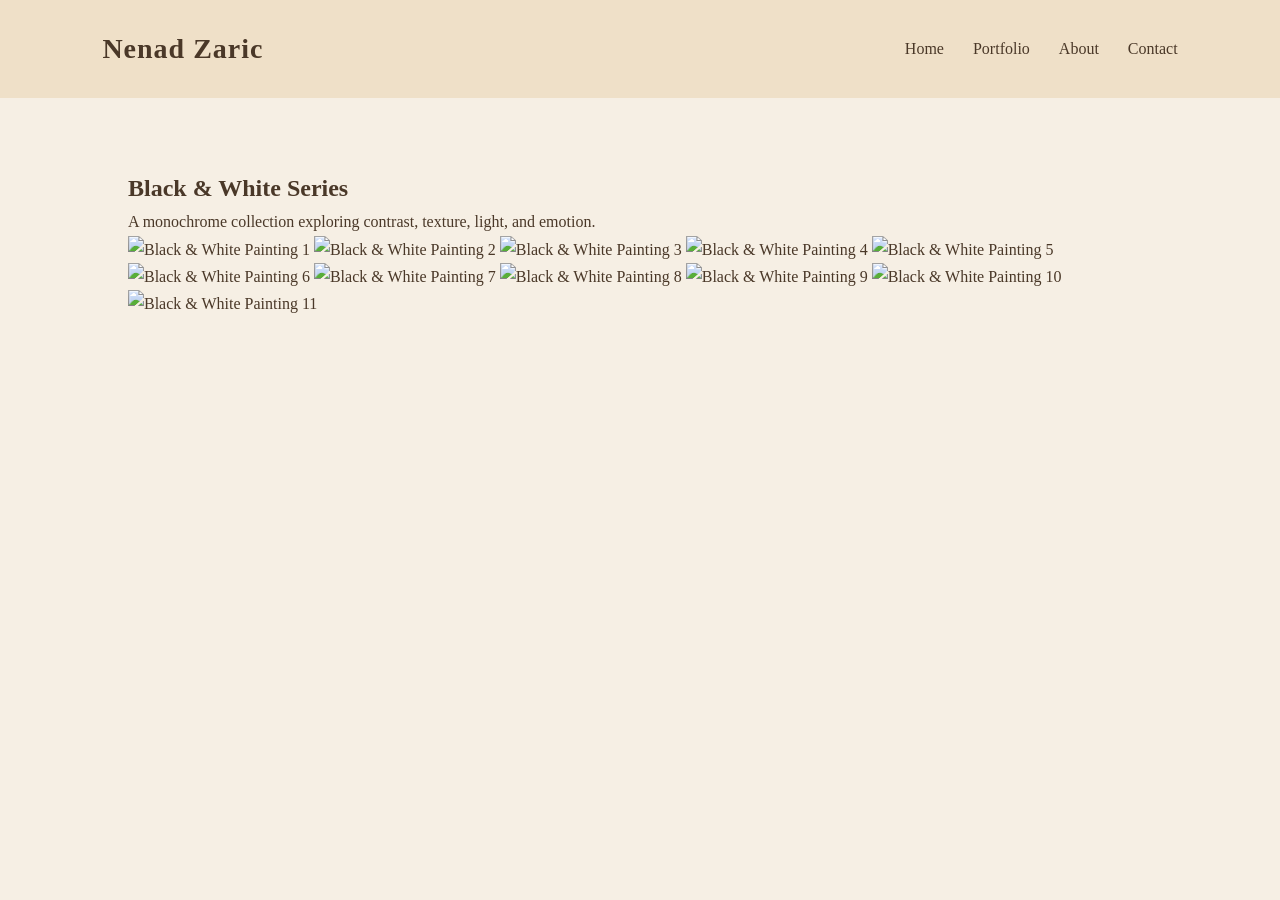
==== black-white-series.html @ bba8cdf8 "Rename images/black-white-series.html to black-white-series.html" ====
<!DOCTYPE html>
<html lang="en">
<head>
    <meta charset="UTF-8">
    <meta name="viewport" content="width=device-width, initial-scale=1.0">
    <title>Black & White Series | Nenad Zaric</title>
    <link rel="stylesheet" href="style.css">
</head>

<body>

<header>
    <nav>
        <h2>Nenad Zaric</h2>
        <div>
            <a href="index.html">Home</a>
            <a href="index.html#portfolio">Portfolio</a>
            <a href="index.html#about">About</a>
            <a href="index.html#contact">Contact</a>
        </div>
    </nav>
</header>

<section>

<h1>Black & White Series</h1>

<p>
A monochrome collection exploring contrast, texture, light, and emotion.
</p>

<div class="gallery">

    <img src="blackwhite1.jpg" alt="Black & White Painting 1">
    <img src="blackwhite2.jpg" alt="Black & White Painting 2">
    <img src="blackwhite3.jpg" alt="Black & White Painting 3">
    <img src="blackwhite4.jpg" alt="Black & White Painting 4">
    <img src="blackwhite5.jpg" alt="Black & White Painting 5">
    <img src="blackwhite6.jpg" alt="Black & White Painting 6">
    <img src="blackwhite7.jpg" alt="Black & White Painting 7">
    <img src="blackwhite8.jpg" alt="Black & White Painting 8">
    <img src="blackwhite9.jpg" alt="Black & White Painting 9">
    <img src="blackwhite10.jpg" alt="Black & White Painting 10">
    <img src="blackwhite11.jpg" alt="Black & White Painting 11">

</div>

</section>

</body>
</html>
---- style.css ----
* {
    margin: 0;
    padding: 0;
    box-sizing: border-box;
}

body {
    font-family: "Georgia", serif;
    background-color: #f6efe4;
    color: #4a3828;
    line-height: 1.7;
}

header {
    background-color: #efe0c8;
    padding: 25px 8%;
}

nav {
    display: flex;
    justify-content: space-between;
    align-items: center;
}

nav h2 {
    font-size: 28px;
    letter-spacing: 1px;
}

nav a {
    text-decoration: none;
    color: #4a3828;
    margin-left: 25px;
    font-size: 16px;
}

nav a:hover {
    color: #9b7653;
}


.hero {
    display: flex;
    align-items: center;
    gap: 60px;
    padding: 80px 10%;
    min-height: 80vh;
}

.artist-image img {
    width: 380px;
    height: 500px;
    object-fit: cover;
    border-radius: 5px;
}

.hero-text {
    max-width: 550px;
}

.hero-text h1 {
    font-size: 55px;
    margin-bottom: 20px;
}

.hero-text h3 {
    font-size: 24px;
    font-weight: normal;
    margin-bottom: 25px;
}

.hero-text p {
    margin-bottom: 20px;
}


.featured {
    display: flex;
    justify-content: center;
    gap: 30px;
    padding: 50px 10%;
}

.featured img {
    width: 350px;
    height: 350px;
    object-fit: cover;
}


section {
    padding: 70px 10%;
}


section h2 {
    text-align: center;
    font-size: 40px;
    margin-bottom: 40px;
}


.projects {
    display: flex;
    gap: 30px;
    justify-content: center;
}


.card {
    background-color: #fffaf2;
    padding: 35px;
    width: 300px;
    text-align: center;
    border: 1px solid #ddc7a5;
}


.card h3 {
    margin-bottom: 15px;
}


#about {
    background-color: #efe0c8;
}


#about p {
    max-width: 800px;
    margin: auto;
    text-align: center;
}


form {
    max-width: 600px;
    margin: auto;
    display: flex;
    flex-direction: column;
    gap: 15px;
}


input, textarea {
    padding: 15px;
    border: 1px solid #cbb08a;
    font-family: inherit;
}


textarea {
    height: 150px;
}


button {
    background-color: #8b6545;
    color: white;
    padding: 15px;
    border: none;
    cursor: pointer;
}


button:hover {
    background-color: #6e4d34;
}


@media (max-width: 900px) {

    .hero {
        flex-direction: column;
        text-align: center;
    }

    nav {
        flex-direction: column;
        gap: 20px;
    }

    .projects,
    .featured {
        flex-direction: column;
        align-items: center;
    }

    .artist-image img {
        width: 90%;
    }
}
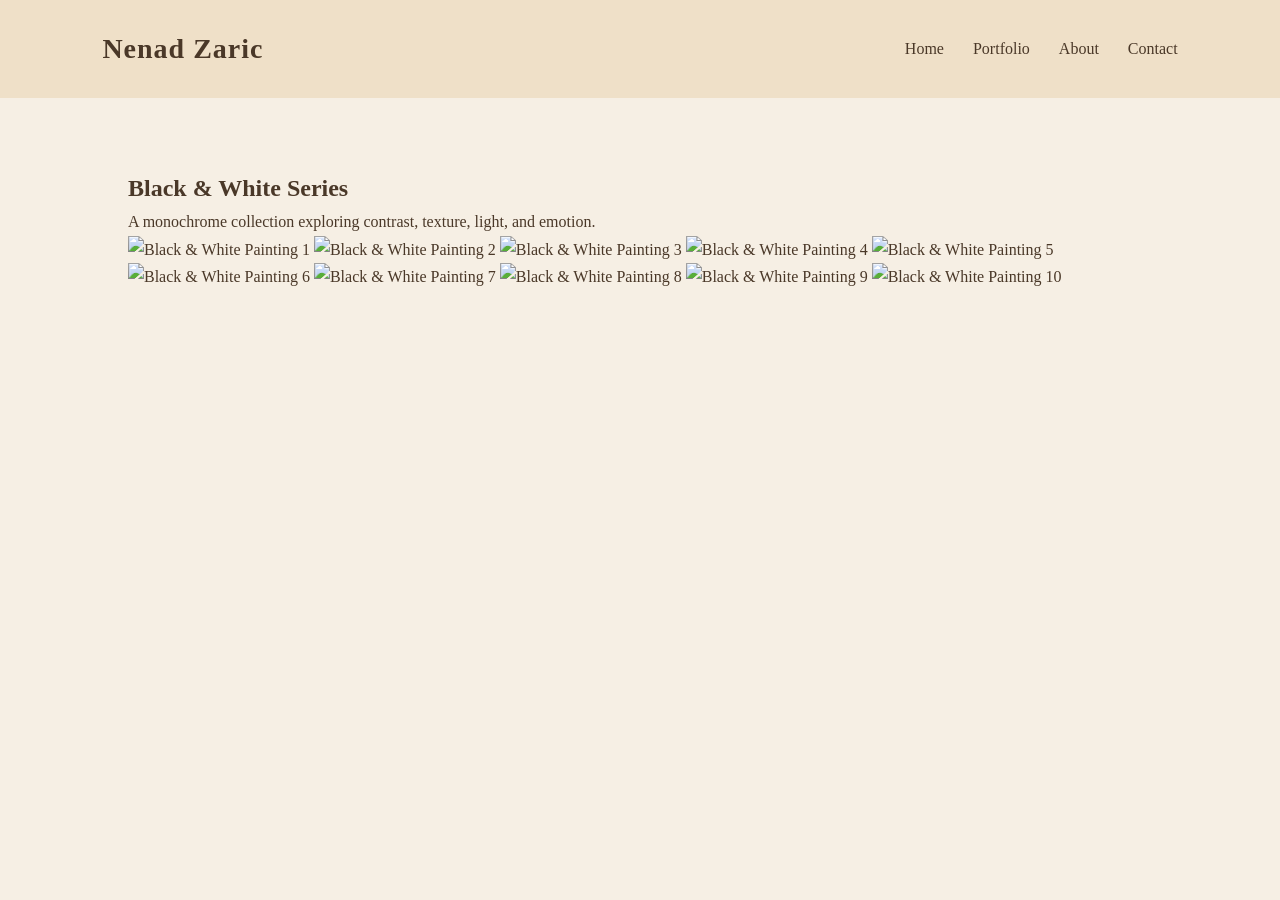
==== commit e43f1435: "Update black-white-series.html" ====
--- a/black-white-series.html
+++ b/black-white-series.html
@@ -31,17 +31,17 @@
 
 <div class="gallery">
 
-    <img src="blackwhite1.jpg" alt="Black & White Painting 1">
-    <img src="blackwhite2.jpg" alt="Black & White Painting 2">
-    <img src="blackwhite3.jpg" alt="Black & White Painting 3">
-    <img src="blackwhite4.jpg" alt="Black & White Painting 4">
-    <img src="blackwhite5.jpg" alt="Black & White Painting 5">
-    <img src="blackwhite6.jpg" alt="Black & White Painting 6">
-    <img src="blackwhite7.jpg" alt="Black & White Painting 7">
-    <img src="blackwhite8.jpg" alt="Black & White Painting 8">
-    <img src="blackwhite9.jpg" alt="Black & White Painting 9">
-    <img src="blackwhite10.jpg" alt="Black & White Painting 10">
-    <img src="blackwhite11.jpg" alt="Black & White Painting 11">
+    <img src="bw1.jpg" alt="Black & White Painting 1">
+    <img src="bw10.jpg" alt="Black & White Painting 2">
+    <img src="bw11.jpg" alt="Black & White Painting 3">
+    <img src="bw12.jpg" alt="Black & White Painting 4">
+    <img src="bw13.jpg" alt="Black & White Painting 5">
+    <img src="bw5.jpg" alt="Black & White Painting 6">
+    <img src="bw6.jpg" alt="Black & White Painting 7">
+    <img src="bw7.jpg" alt="Black & White Painting 8">
+    <img src="bw8.jpg" alt="Black & White Painting 9">
+    <img src="bw9.jpg" alt="Black & White Painting 10">
+    
 
 </div>
 
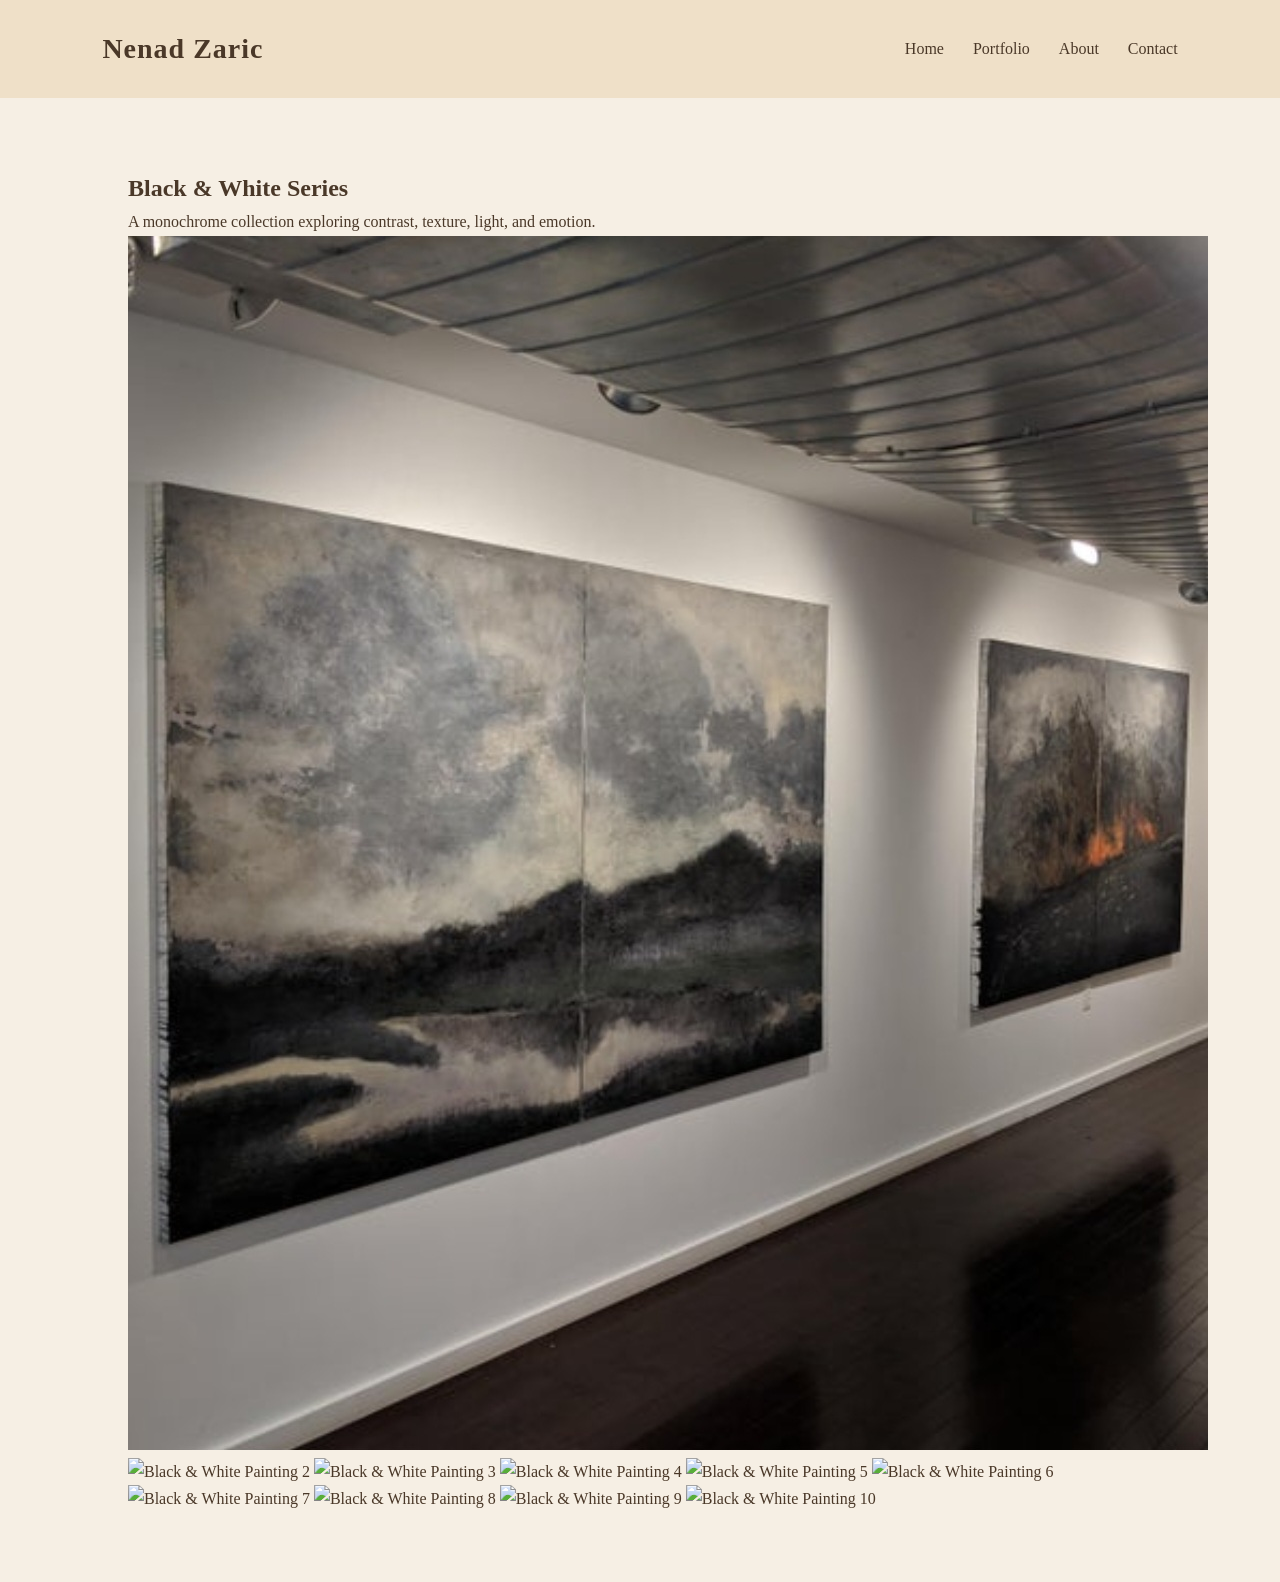
==== commit ae46726a: "Update black-white-series.html" ====
--- a/black-white-series.html
+++ b/black-white-series.html
@@ -31,7 +31,7 @@
 
 <div class="gallery">
 
-    <img src="bw1.jpg" alt="Black & White Painting 1">
+    <img src="bw1.JPG" alt="Black & White Painting 1">
     <img src="bw10.jpg" alt="Black & White Painting 2">
     <img src="bw11.jpg" alt="Black & White Painting 3">
     <img src="bw12.jpg" alt="Black & White Painting 4">
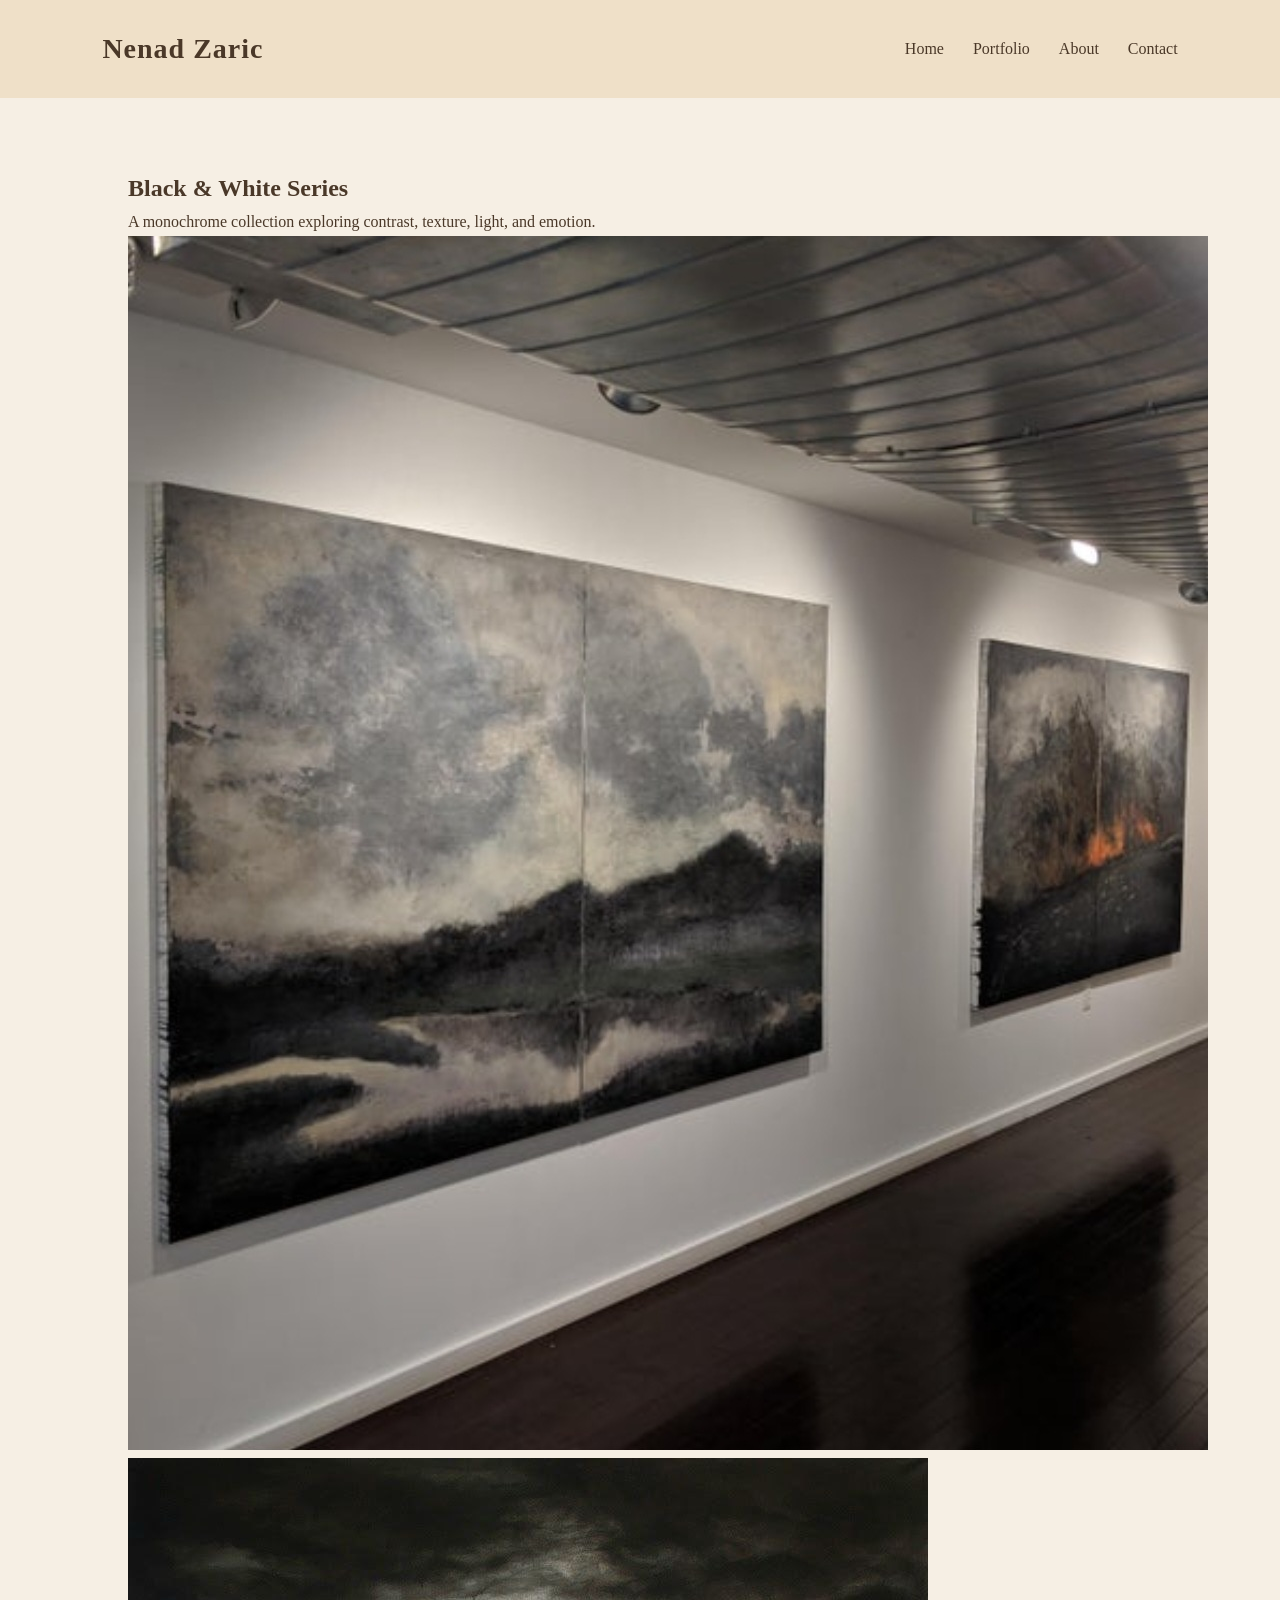
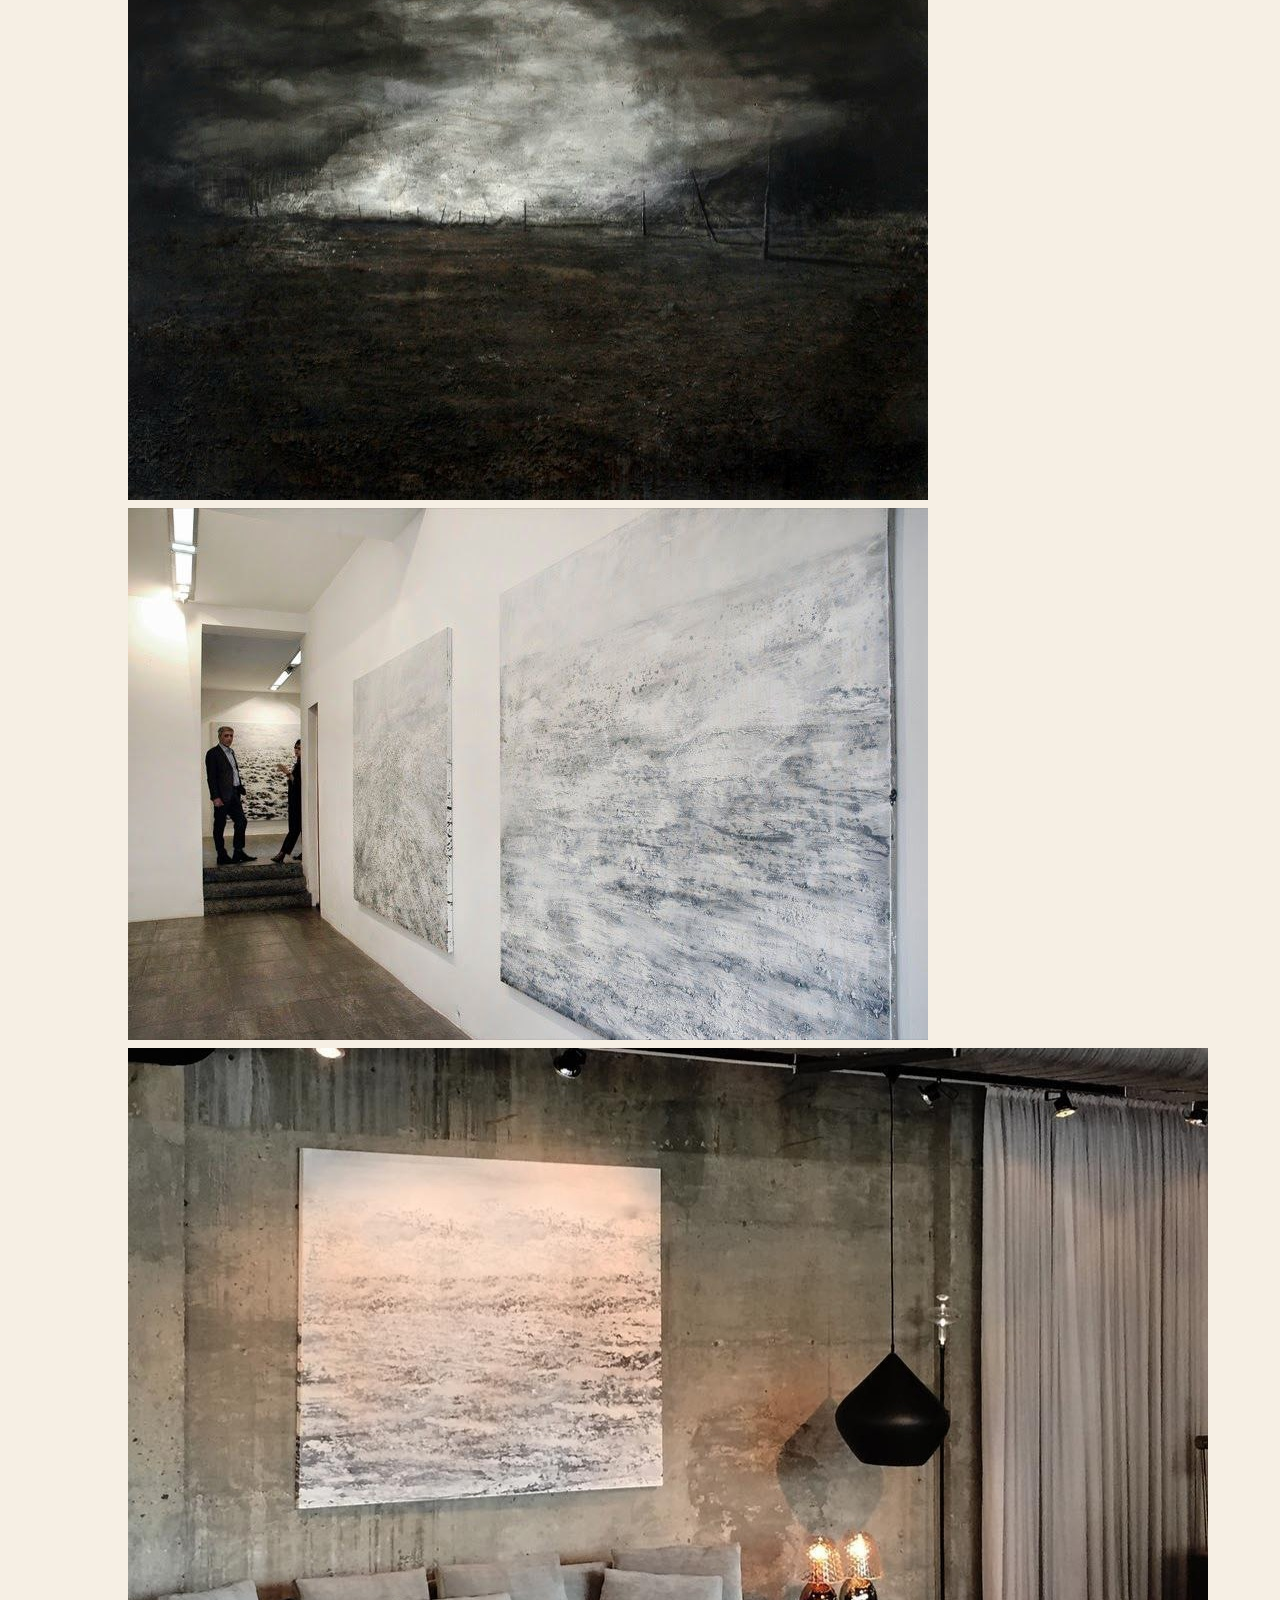
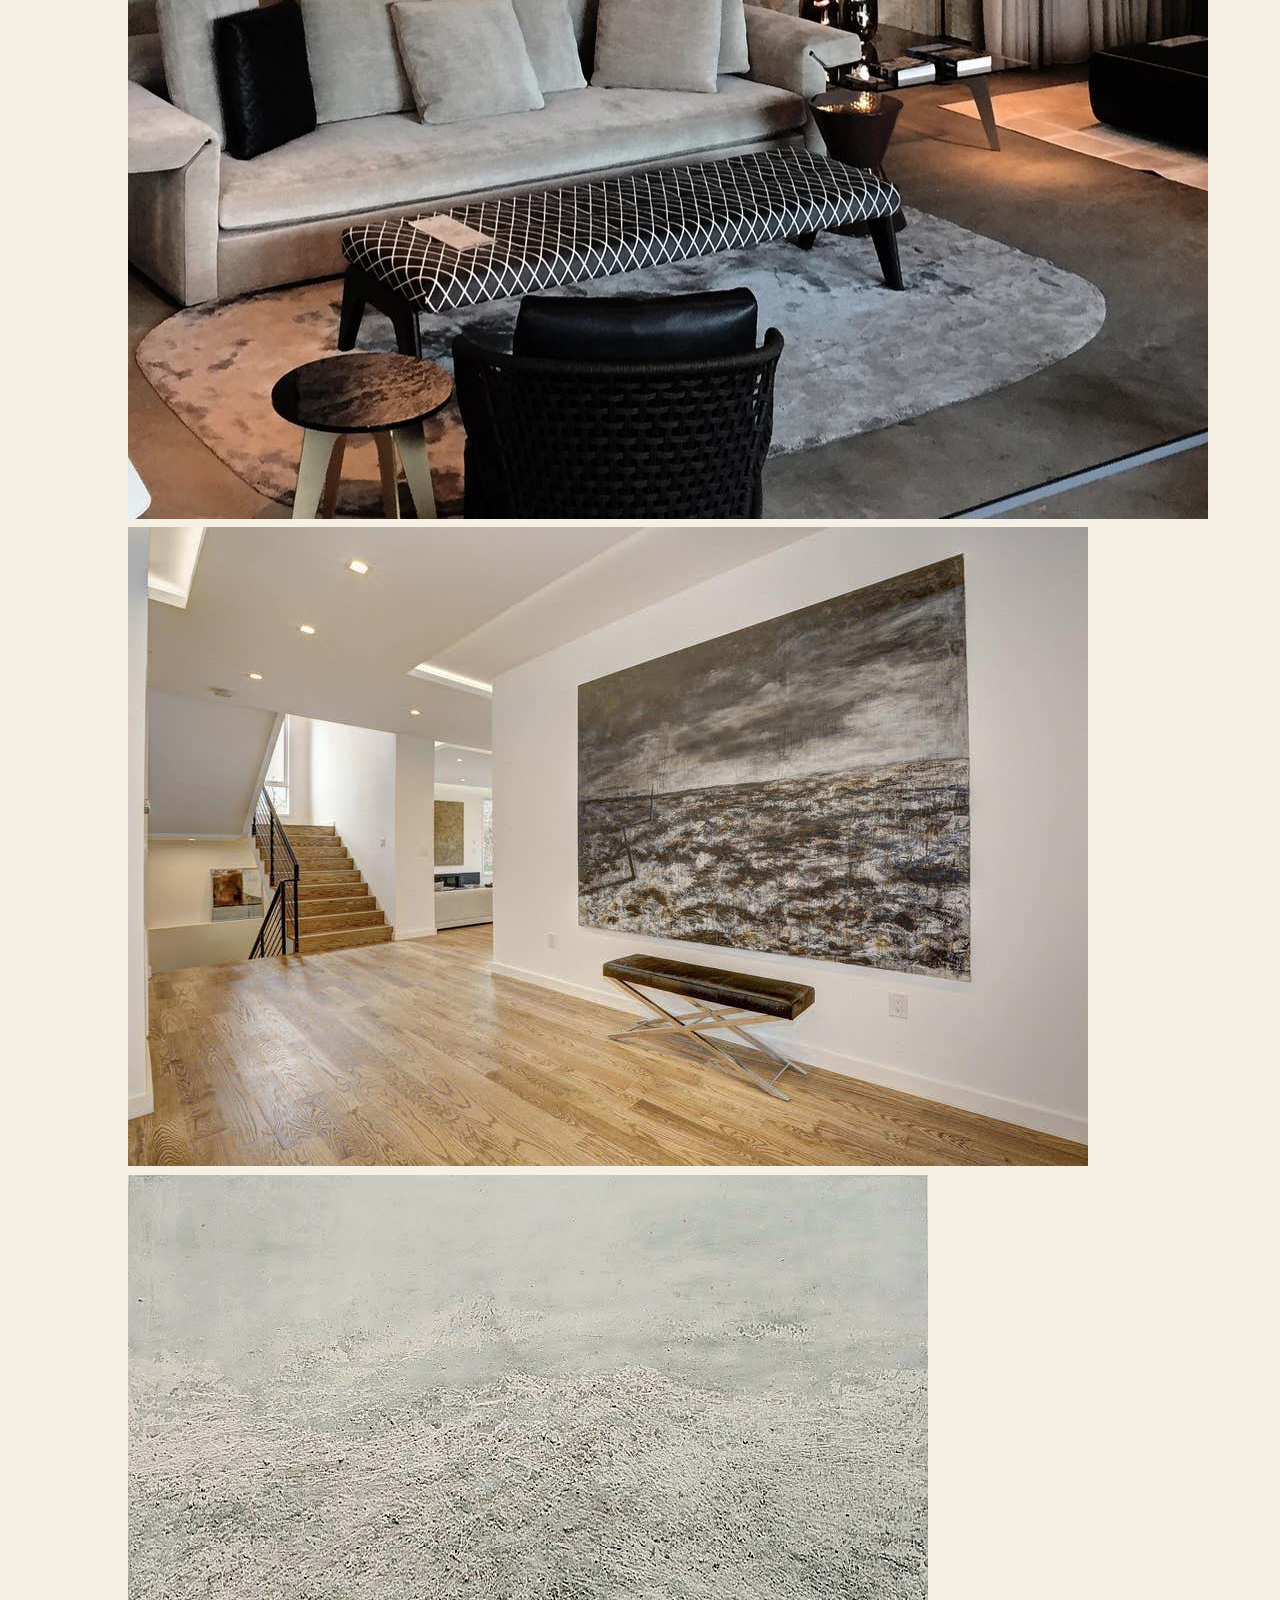
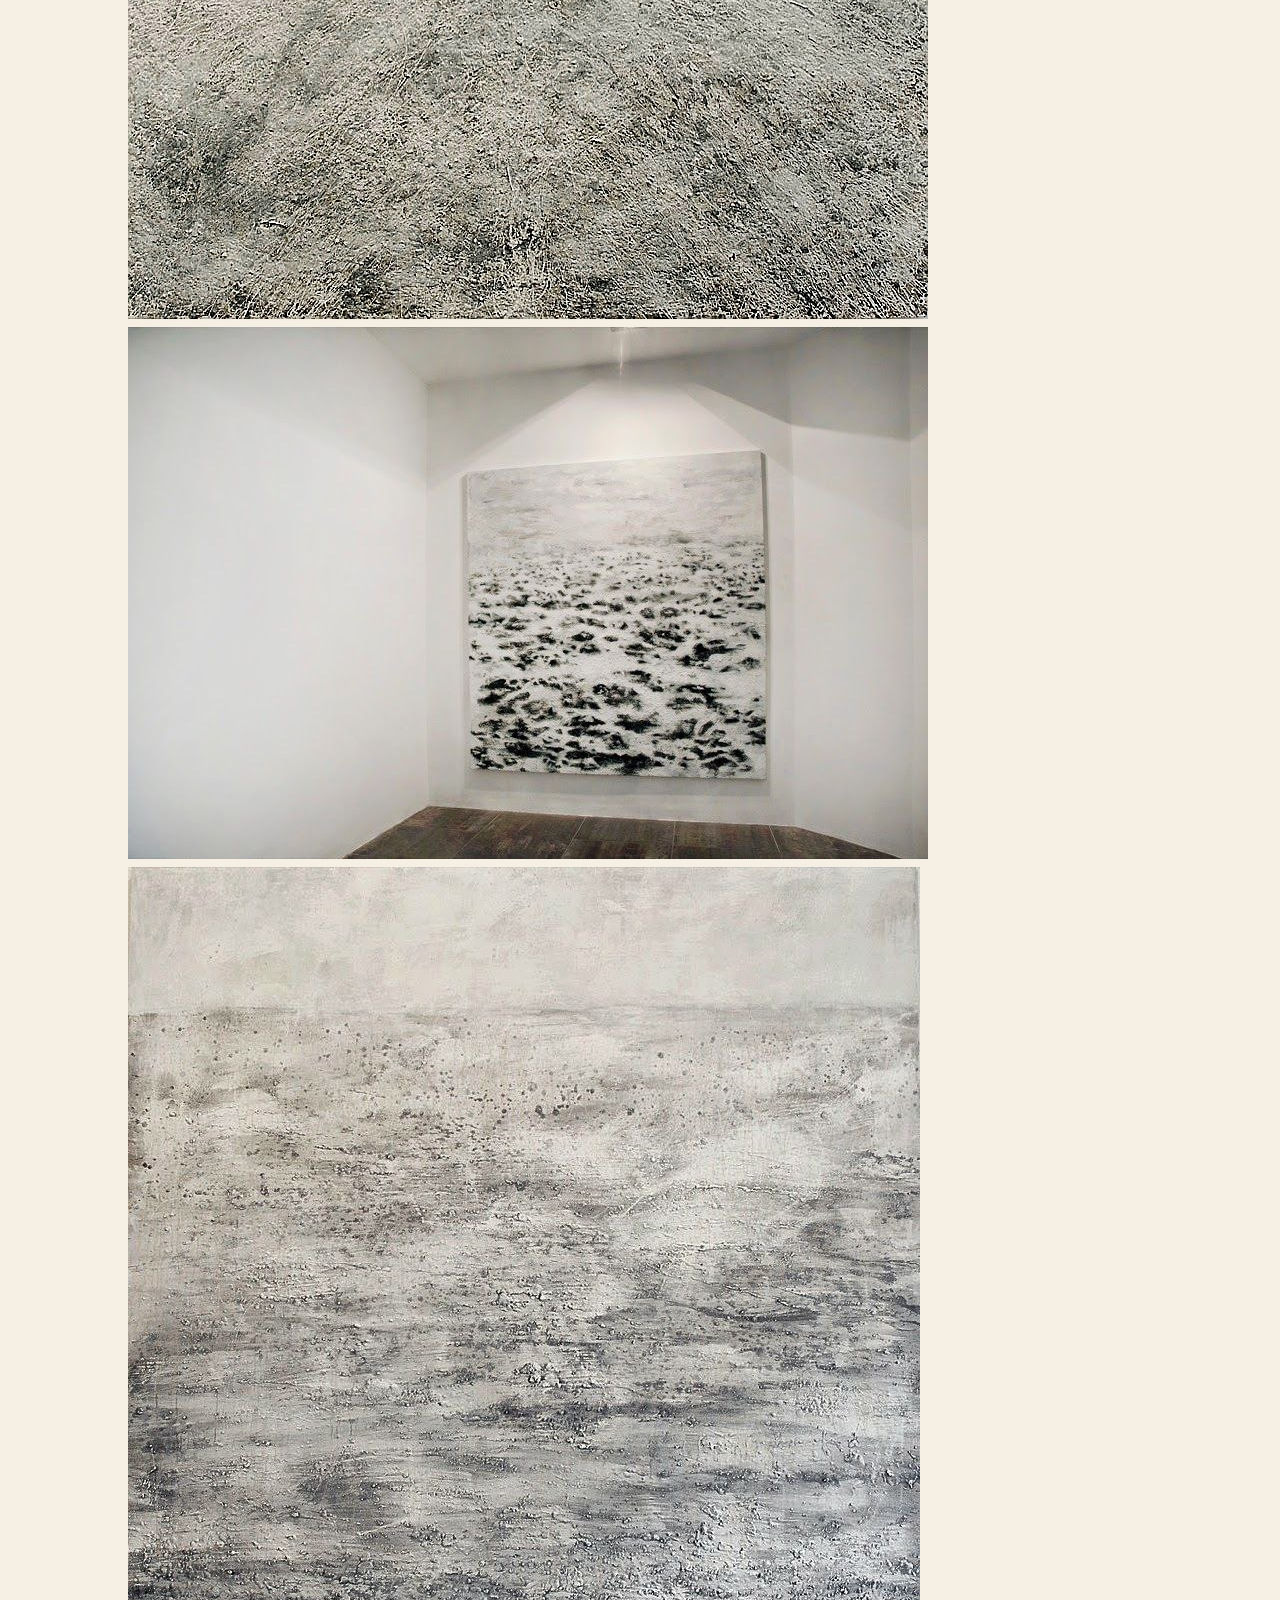
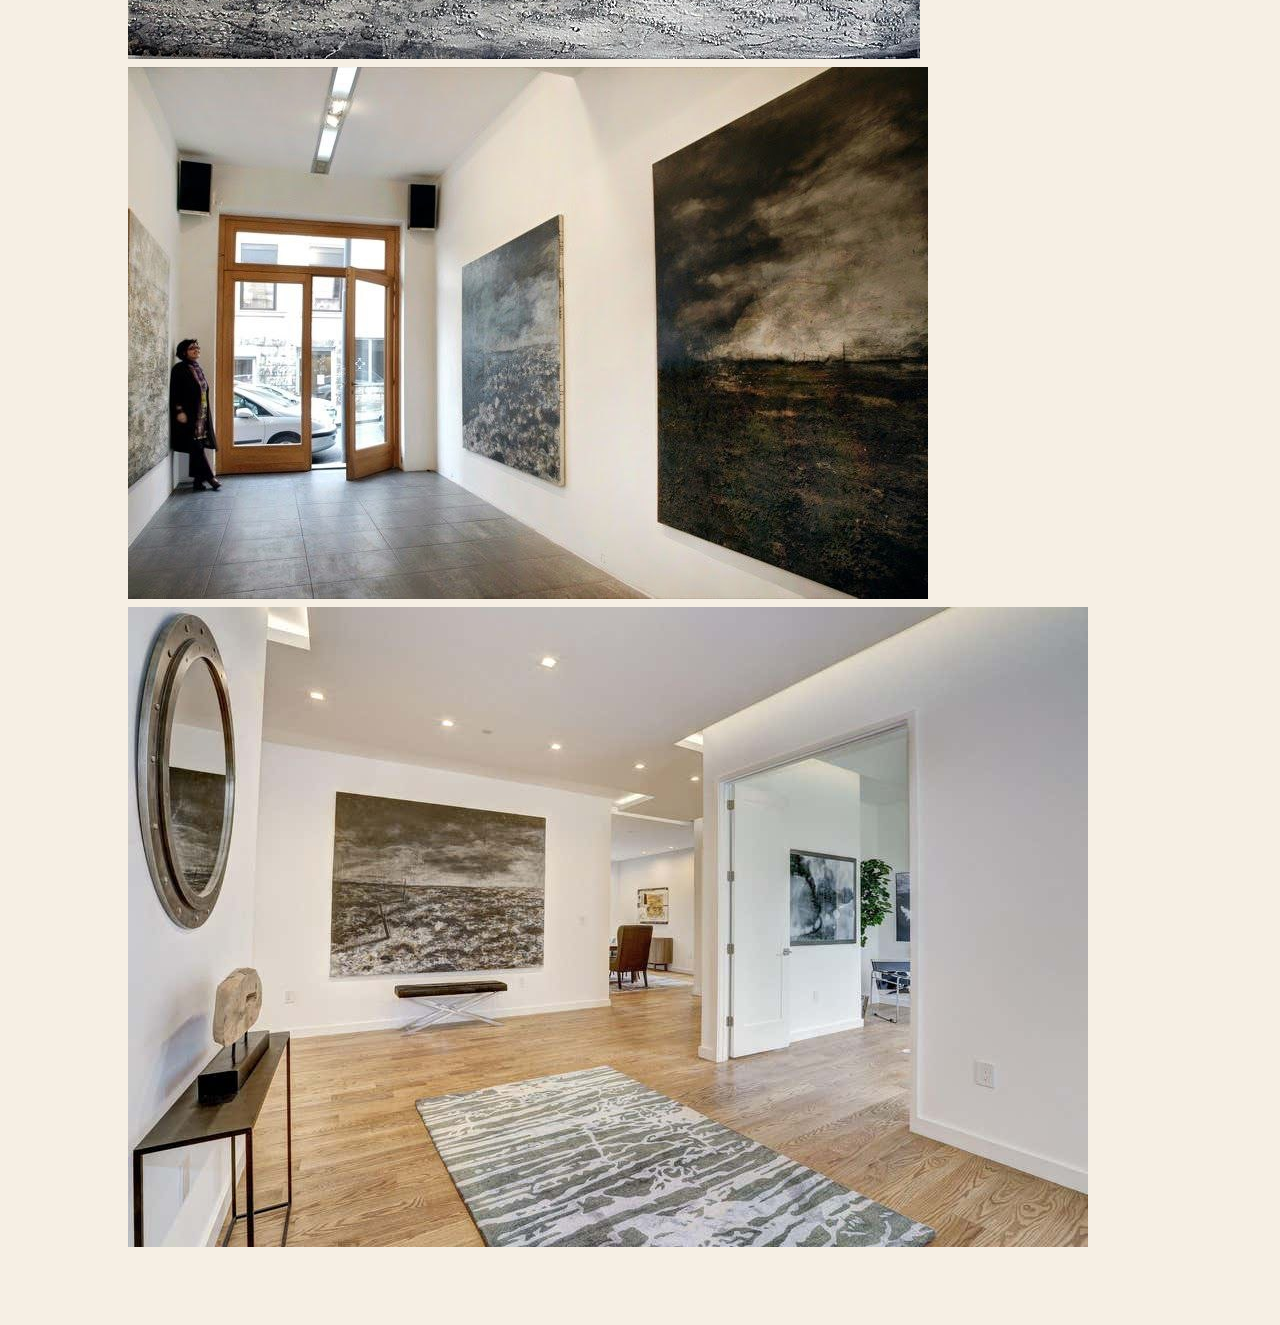
==== commit 0b819242: "Update black-white-series.html" ====
--- a/black-white-series.html
+++ b/black-white-series.html
@@ -32,15 +32,15 @@
 <div class="gallery">
 
     <img src="bw1.JPG" alt="Black & White Painting 1">
-    <img src="bw10.jpg" alt="Black & White Painting 2">
-    <img src="bw11.jpg" alt="Black & White Painting 3">
-    <img src="bw12.jpg" alt="Black & White Painting 4">
-    <img src="bw13.jpg" alt="Black & White Painting 5">
-    <img src="bw5.jpg" alt="Black & White Painting 6">
-    <img src="bw6.jpg" alt="Black & White Painting 7">
-    <img src="bw7.jpg" alt="Black & White Painting 8">
-    <img src="bw8.jpg" alt="Black & White Painting 9">
-    <img src="bw9.jpg" alt="Black & White Painting 10">
+    <img src="bw10.JPG" alt="Black & White Painting 2">
+    <img src="bw11.JPG" alt="Black & White Painting 3">
+    <img src="bw12.JPG" alt="Black & White Painting 4">
+    <img src="bw13.JPG" alt="Black & White Painting 5">
+    <img src="bw5.JPG" alt="Black & White Painting 6">
+    <img src="bw6.JPG" alt="Black & White Painting 7">
+    <img src="bw7.JPG" alt="Black & White Painting 8">
+    <img src="bw8.JPG" alt="Black & White Painting 9">
+    <img src="bw9.JPG" alt="Black & White Painting 10">
     
 
 </div>
